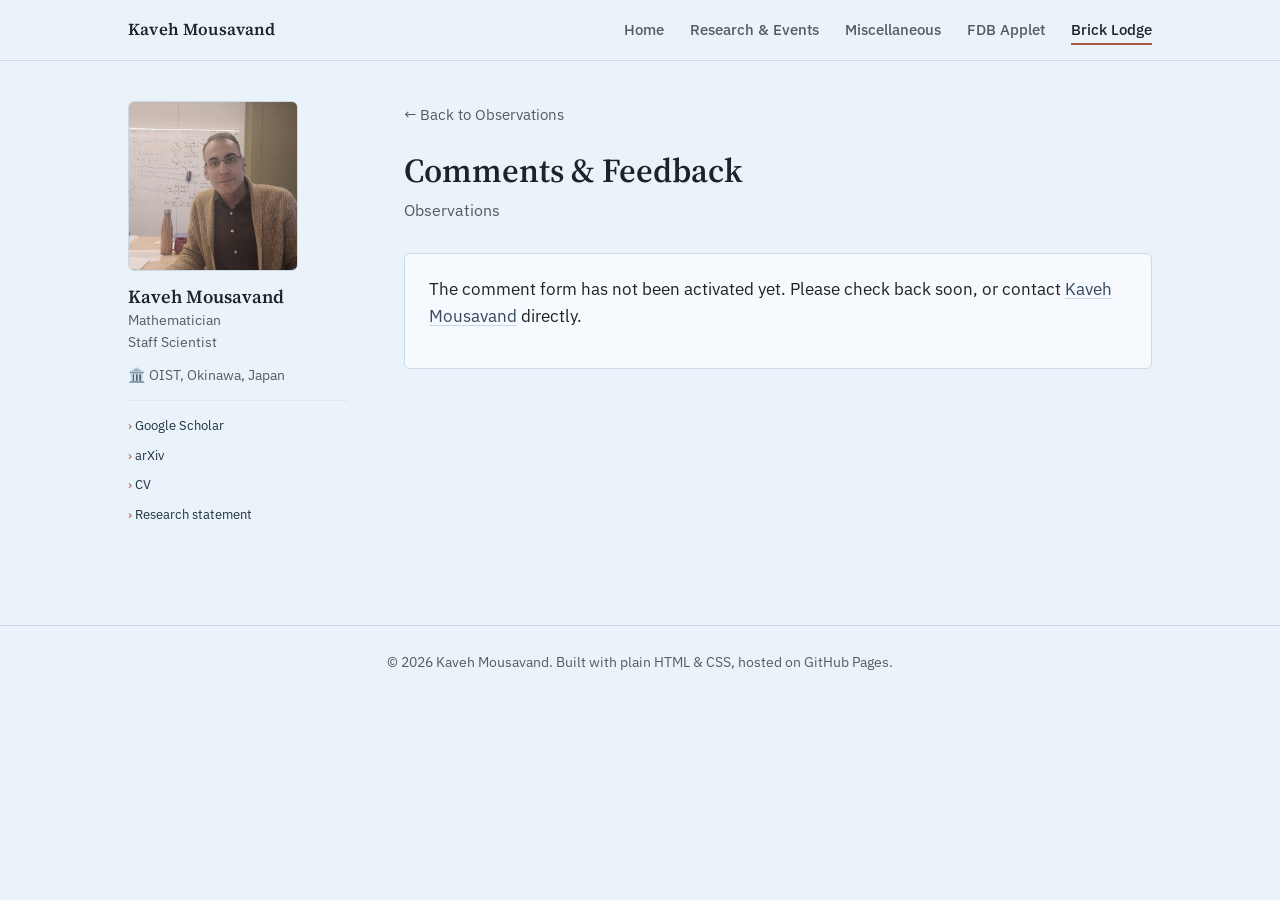
==== feedback.html @ 4c741c77 "Add files via upload" ====
<!DOCTYPE html>
<html lang="en">
<head>
<meta charset="UTF-8">
<meta name="viewport" content="width=device-width, initial-scale=1.0">
<title>Comments &amp; Feedback — Brick Lodge</title>
<link rel="icon" href="data:,">
<link rel="stylesheet" href="css/style.css">
</head>
<body>

<nav class="topnav">
  <div class="topnav-inner" id="topnav-inner">
    <a class="brand" href="https://kaveh-mousavand.github.io/">Kaveh Mousavand</a>
    <button class="nav-toggle" id="nav-toggle" aria-label="Toggle navigation">Menu</button>
    <ul class="navlinks">
      <li><a href="https://kaveh-mousavand.github.io/">Home</a></li>
      <li><a href="https://kaveh-mousavand.github.io/research.html">Research &amp; Events</a></li>
      <li><a href="https://kaveh-mousavand.github.io/misc.html">Miscellaneous</a></li>
      <li><a href="https://kaveh-mousavand.github.io/fdb-applet.html">FDB Applet</a></li>
      <li><a href="index.html" class="active">Brick Lodge</a></li>
    </ul>
  </div>
</nav>

<div class="shell">
  <aside class="sidebar">
    <img class="avatar" src="assets/images/profile.jpg" alt="Kaveh Mousavand">
    <h2>Kaveh Mousavand</h2>
    <p class="field">Mathematician</p>
    <p class="role">Staff Scientist</p>
    <p class="org"><a href="https://www.oist.jp/" target="_blank" rel="noopener noreferrer">OIST, Okinawa, Japan</a></p>
    <ul class="sidebar-links">
      <li><a href="https://scholar.google.com/citations?user=8kGHQqMAAAAJ&hl=en" target="_blank" rel="noopener noreferrer">Google Scholar</a></li>
      <li><a href="https://arxiv.org/a/mousavand_k_1" target="_blank" rel="noopener noreferrer">arXiv</a></li>
      <li><a href="https://kaveh-mousavand.github.io/assets/docs/cv.pdf" target="_blank" rel="noopener noreferrer">CV</a></li>
      <li><a href="https://kaveh-mousavand.github.io/assets/docs/research-statement.pdf" target="_blank" rel="noopener noreferrer">Research statement</a></li>
    </ul>
  </aside>

  <main class="content">
    <a class="back-link" id="back-to-obs" href="observations.html">&larr; Back to Observations</a>
    <h1>Comments &amp; Feedback</h1>
    <p class="subtitle" id="obs-label">Observations</p>

    <div class="card" id="not-active" hidden>
      <p>The comment form has not been activated yet. Please check back soon, or contact <a href="https://kaveh-mousavand.github.io/">Kaveh Mousavand</a> directly.</p>
    </div>
    <div class="card" id="bad-link" hidden>
      <p>This page needs to be opened from the &ldquo;Comments &amp; Feedback&rdquo; link below an observation. Please go back to the <a href="observations.html">Observations</a> page.</p>
    </div>

    <form id="feedback-form" class="card feedback-form" novalidate>
      <p class="form-intro">Your comment will be sent to the maintainer and contributors of the Brick Lodge for review. If it is approved, it will appear beneath the observation under your full name. Your email address is used only to contact you about your comment and is never displayed.</p>

      <label for="full-name">Full name <span class="req">*</span></label>
      <input type="text" id="full-name" name="name" maxlength="120" autocomplete="name" required>

      <label for="email">Email address <span class="req">*</span></label>
      <input type="email" id="email" name="email" maxlength="200" autocomplete="email" required>

      <label for="comment">Comment or feedback <span class="req">*</span></label>
      <textarea id="comment" name="comment" rows="10" required></textarea>
      <p class="field-note"><span id="word-count" class="word-count">0 / 1000 words</span></p>

      <label for="attachment">Attachment <span class="opt">(optional, up to <span id="max-mb">20</span> MB)</span></label>
      <input type="file" id="attachment" name="attachment">
      <p class="field-note" id="file-note"></p>

      <div class="hp" aria-hidden="true">
        <label for="website">Leave this field empty</label>
        <input type="text" id="website" name="website" tabindex="-1" autocomplete="off">
      </div>

      <p id="form-status" class="form-status" role="status" aria-live="polite" hidden></p>
      <button type="submit" class="btn" id="submit-btn">Submit comment</button>
    </form>

    <div class="card" id="thanks" hidden>
      <h3>Thank you</h3>
      <p>Thank you for your comment and feedback. It will be posted on the Brick Lodge after review. A confirmation has also been sent to your email address.</p>
      <p><a href="observations.html" id="thanks-back">&larr; Back to Observations</a></p>
    </div>
  </main>
</div>

<footer class="site-footer">
  © 2026 Kaveh Mousavand. Built with plain HTML &amp; CSS, hosted on GitHub Pages.
</footer>

<script src="js/feedback-config.js"></script>
<script src="js/feedback.js"></script>
<script>
document.getElementById('nav-toggle').addEventListener('click', function() {
  document.getElementById('topnav-inner').classList.toggle('open');
});

document.querySelectorAll('.info-toggle').forEach(function(btn) {
  btn.addEventListener('click', function() {
    const panel = document.getElementById(btn.getAttribute('data-target'));
    if (!panel) return;
    const isOpen = btn.getAttribute('aria-expanded') === 'true';
    btn.setAttribute('aria-expanded', String(!isOpen));
    if (isOpen) {
      panel.hidden = true;
    } else {
      panel.hidden = false;
    }
  });
});
</script>
</body>
</html>
---- css/style.css ----
/* ------------------------------------------------------------------
   Kaveh Mousavand — academic site
   Palette:  paper (light blue) #EAF2FA | ink #202325 | slate #34495D | brick #A65A43
   Type:     "Source Serif 4" (display) + "IBM Plex Sans" (body/UI)
   ------------------------------------------------------------------ */

@import url('https://fonts.googleapis.com/css2?family=Source+Serif+4:opsz,wght@8..60,400;8..60,500;8..60,600;8..60,700&family=IBM+Plex+Sans:wght@400;500;600&family=IBM+Plex+Mono:wght@400;500&display=swap');

:root {
  --paper: #EAF2FA;
  --paper-raised: #F6FAFE;
  --ink: #202325;
  --ink-soft: #565B5F;
  --slate: #34495D;
  --slate-deep: #223140;
  --brick: #A65A43;
  --rule: #C9D9E8;
  --rule-soft: #DCE8F3;
  --max-w: 760px;
}

* { box-sizing: border-box; }

html { scroll-behavior: smooth; }

body {
  margin: 0;
  background: var(--paper);
  color: var(--ink);
  font-family: "IBM Plex Sans", -apple-system, BlinkMacSystemFont, sans-serif;
  font-size: 17px;
  line-height: 1.6;
  -webkit-font-smoothing: antialiased;
}

/* Clean, non-stretched text wrapping: balance headings, avoid ragged/orphan
   line breaks in body copy, and never justify (justify is what stretches
   text unnecessarily). */
p, li, .lede, .quote-block, .coauthors, .ev-meta, blockquote {
  text-wrap: pretty;
  text-align: left;
  overflow-wrap: break-word;
  hyphens: auto;
}
h1, h2, h3, h4, .subtitle, .ev-title {
  text-wrap: balance;
}

a {
  color: var(--slate);
  text-decoration-color: var(--rule);
  text-underline-offset: 3px;
}
a:hover { color: var(--brick); text-decoration-color: var(--brick); }

h1, h2, h3, h4 {
  font-family: "Source Serif 4", Georgia, serif;
  font-weight: 600;
  color: var(--ink);
  line-height: 1.25;
}

/* ---------- Top nav ---------- */
.topnav {
  border-bottom: 1px solid var(--rule);
  background: var(--paper);
  position: sticky;
  top: 0;
  z-index: 20;
}
.topnav-inner {
  max-width: 1080px;
  margin: 0 auto;
  padding: 0 28px;
  display: flex;
  align-items: center;
  justify-content: space-between;
  height: 60px;
}
.brand {
  font-family: "Source Serif 4", serif;
  font-weight: 600;
  font-size: 1.05rem;
  color: var(--ink);
  text-decoration: none;
  letter-spacing: 0.01em;
}
.brand:hover { color: var(--slate); }
.navlinks {
  display: flex;
  gap: 26px;
  list-style: none;
  margin: 0;
  padding: 0;
}
.navlinks a {
  color: var(--ink-soft);
  text-decoration: none;
  font-size: 0.94rem;
  font-weight: 500;
  padding: 4px 0;
  border-bottom: 2px solid transparent;
}
.navlinks a:hover,
.navlinks a.active {
  color: var(--ink);
  border-bottom-color: var(--brick);
}
.nav-toggle { display: none; }

/* ---------- Page shell: sidebar + content ---------- */
.shell {
  max-width: 1080px;
  margin: 0 auto;
  padding: 40px 28px 80px;
  display: grid;
  grid-template-columns: 220px 1fr;
  gap: 56px;
  align-items: start;
}

/* ---------- Sidebar (Enomoto-style: small photo top-left, stacked meta/links) ---------- */
.sidebar {
  position: sticky;
  top: 84px;
  text-align: left;
}
.sidebar img.avatar {
  width: 25vw;
  max-width: 170px;
  min-width: 64px;
  aspect-ratio: 1 / 1;
  object-fit: cover;
  border-radius: 6px;
  border: 1px solid var(--rule);
  display: block;
  margin: 0 0 14px;
}
.sidebar h2 {
  font-size: 1.15rem;
  margin: 0 0 3px;
}
/* "Mathematician" (above) and "Staff Scientist" (below) share identical
   typography; only the bottom margin differs so the pair reads as one block. */
.sidebar .field,
.sidebar .role {
  font-size: 0.88rem;
  font-style: normal;
  color: var(--ink-soft);
  line-height: 1.4;
}
.sidebar .field { margin: 0 0 2px; }
.sidebar .role { margin: 0 0 14px; }

/* Single-line affiliation: institute icon + linked "OIST, Okinawa, Japan" */
.sidebar .org {
  font-size: 0.88rem;
  color: var(--ink-soft);
  margin: 0 0 14px;
  line-height: 1.4;
}
.sidebar .org::before { content: "\1F3DB\FE0F  "; }
.sidebar .org a {
  color: inherit;
  text-decoration: none;
}
.sidebar .org a:hover {
  color: var(--brick);
  text-decoration: underline;
  text-underline-offset: 3px;
}

.sidebar-links {
  list-style: none;
  margin: 0 0 20px;
  padding: 14px 0 0;
  border-top: 1px solid var(--rule-soft);
}
.sidebar-links li { margin-bottom: 8px; font-size: 0.84rem; }
.sidebar-links a {
  text-decoration: none;
  color: var(--slate-deep);
}
.sidebar-links a:hover { color: var(--brick); }
.sidebar-links a::before {
  content: "› ";
  color: var(--brick);
}

/* ---------- Content ---------- */
.content { max-width: var(--max-w); }
.content h1 {
  font-size: 2.1rem;
  margin: 0 0 6px;
}
.content .subtitle {
  color: var(--ink-soft);
  font-size: 1.02rem;
  margin: 0 0 30px;
}
.content h2 {
  font-size: 1.32rem;
  margin: 40px 0 14px;
  padding-bottom: 8px;
  border-bottom: 1px solid var(--rule);
}
.content h3 {
  font-size: 1.08rem;
  margin: 26px 0 10px;
}
.content p { margin: 0 0 16px; }
.content ul, .content ol { margin: 0 0 18px; padding-left: 22px; }
.content li { margin-bottom: 6px; }

.lede {
  font-family: "Source Serif 4", serif;
  font-size: 1.12rem;
  line-height: 1.7;
  color: var(--ink);
}

.pub-list { list-style: none; padding: 0; margin: 0 0 20px; counter-reset: pub; }
.pub-list li {
  counter-increment: pub;
  padding: 12px 0 12px 40px;
  border-bottom: 1px solid var(--rule-soft);
  position: relative;
  font-size: 0.97rem;
}
.pub-list li::before {
  content: counter(pub) ".";
  position: absolute;
  left: 0;
  top: 12px;
  color: var(--brick);
  font-family: "IBM Plex Mono", monospace;
  font-size: 0.85rem;
}
.pub-list .coauthors { color: var(--ink-soft); font-size: 0.9rem; }

.event-list { list-style: none; padding: 0; margin: 0 0 10px; }
.event-list li {
  padding: 12px 0;
  border-bottom: 1px solid var(--rule-soft);
}
.event-list .ev-title { font-weight: 500; color: var(--ink); }
.event-list .ev-meta { color: var(--ink-soft); font-size: 0.9rem; display: block; margin-top: 2px; }

.quote-block {
  border-left: 3px solid var(--brick);
  padding: 4px 0 4px 20px;
  margin: 22px 0;
  font-family: "Source Serif 4", serif;
  font-style: italic;
  color: var(--ink-soft);
  font-size: 1.02rem;
  line-height: 1.7;
}

.section-label {
  font-weight: 600;
  font-size: 1.05rem;
  color: var(--ink);
  margin: 0 0 10px;
}

.divider {
  border: none;
  border-top: 1px solid var(--rule);
  margin: 34px 0;
}

/* ---------- Brick Lodge: clickable topic list + popups ---------- */
.brick-list {
  list-style: none;
  margin: 0 0 20px;
  padding: 0;
}
.brick-list li { margin-bottom: 10px; }
.brick-item {
  display: flex;
  align-items: center;
  justify-content: space-between;
  width: 100%;
  text-align: left;
  text-decoration: none;
  background: var(--paper-raised);
  border: 1px solid var(--rule);
  border-radius: 6px;
  padding: 14px 18px;
  font-family: "IBM Plex Sans", sans-serif;
  font-size: 0.98rem;
  font-weight: 500;
  color: var(--ink);
  cursor: pointer;
  transition: border-color 0.15s ease, background 0.15s ease;
}
.brick-item:hover {
  border-color: var(--brick);
  background: var(--rule-soft);
}
.brick-item::after {
  content: "→";
  color: var(--brick);
  font-size: 1rem;
  margin-left: 12px;
}

.modal-overlay {
  display: none;
  position: fixed;
  inset: 0;
  background: rgba(20, 30, 40, 0.45);
  z-index: 100;
  align-items: center;
  justify-content: center;
  padding: 20px;
}
.modal-overlay.open {
  display: flex;
}
.modal-box {
  background: var(--paper-raised);
  border-radius: 8px;
  max-width: 560px;
  width: 100%;
  max-height: 80vh;
  overflow-y: auto;
  padding: 28px 30px;
  position: relative;
  box-shadow: 0 12px 40px rgba(20, 30, 40, 0.25);
}
.modal-close {
  position: absolute;
  top: 14px;
  right: 16px;
  background: none;
  border: none;
  font-size: 1.4rem;
  line-height: 1;
  color: var(--ink-soft);
  cursor: pointer;
  padding: 4px;
}
.modal-close:hover { color: var(--brick); }
.modal-box h3 {
  font-size: 1.2rem;
  margin: 0 0 14px;
  padding-right: 24px;
}
.modal-box p:last-child { margin-bottom: 0; }
.modal-box.wide {
  max-width: 820px;
}

.conjectures-intro {
  font-size: 0.96rem;
  color: var(--ink-soft);
  margin: 0 0 28px;
  max-width: var(--max-w);
}

.conjecture-card {
  background: var(--paper-raised);
  border: 1px solid var(--rule);
  border-radius: 8px;
  padding: 22px 26px;
  margin: 0 0 22px;
}
.conjecture-card h3 {
  font-size: 1.1rem;
  margin: 0 0 8px;
}
.conjecture-meta {
  font-size: 0.85rem;
  color: var(--ink-soft);
  margin: 0 0 12px;
}
.conjecture-meta a { white-space: nowrap; }
.conjecture-setting {
  font-size: 0.94rem;
  margin: 0 0 10px;
}
.conjecture-statement {
  background: var(--rule-soft);
  border-left: 3px solid var(--slate);
  padding: 12px 16px;
  margin: 0 0 14px;
  font-size: 0.96rem;
  font-weight: 700;
  color: var(--ink);
}

.info-toggle {
  display: inline-flex;
  align-items: center;
  gap: 6px;
  background: none;
  border: 1px solid var(--slate);
  border-radius: 4px;
  color: var(--slate-deep);
  font-size: 0.85rem;
  font-weight: 500;
  padding: 6px 13px;
  cursor: pointer;
  font-family: "IBM Plex Sans", sans-serif;
}
.info-toggle:hover { background: var(--slate); color: #fff; }
.info-toggle .chev { transition: transform 0.15s ease; font-size: 0.75rem; }
.info-toggle[aria-expanded="true"] .chev { transform: rotate(180deg); }

.info-panel {
  margin-top: 16px;
  padding-top: 16px;
  border-top: 1px solid var(--rule);
  font-size: 0.94rem;
}
.info-panel[hidden] { display: none; }
.info-panel p { margin: 0 0 12px; }
.info-panel p:last-of-type { margin-bottom: 12px; }

.info-panel .attachment {
  display: flex;
  align-items: flex-start;
  gap: 10px;
  background: var(--rule-soft);
  border: 1px solid var(--rule);
  border-left: 3px solid var(--brick);
  border-radius: 6px;
  padding: 10px 14px;
  margin: 0 0 14px;
  font-size: 0.92rem;
}
.attachment-icon { font-size: 1.05rem; line-height: 1.4; }

.topic-list {
  list-style: none;
  padding: 0;
  margin: 0;
  display: flex;
  flex-wrap: wrap;
  gap: 8px;
}
.topic-list li a {
  display: inline-block;
  background: var(--rule-soft);
  border: 1px solid var(--rule);
  border-radius: 14px;
  padding: 5px 13px;
  font-size: 0.84rem;
  text-decoration: none;
  color: var(--slate-deep);
}
.topic-list li a:hover {
  background: var(--brick);
  border-color: var(--brick);
  color: #fff;
}
.topics-label {
  font-size: 0.85rem;
  font-weight: 600;
  color: var(--ink-soft);
  margin: 0 0 8px;
  text-transform: uppercase;
  letter-spacing: 0.04em;
}

.back-link {
  display: inline-block;
  margin-bottom: 22px;
  font-size: 0.92rem;
  text-decoration: none;
  color: var(--ink-soft);
}
.back-link:hover { color: var(--brick); }

.card {
  background: var(--paper-raised);
  border: 1px solid var(--rule);
  border-radius: 6px;
  padding: 22px 24px;
  margin: 24px 0;
}

.link-grid { list-style: none; padding: 0; margin: 0 0 20px; }
.link-grid li { margin-bottom: 8px; }

/* Bulleted list (used for "Other writings") */
.bullet-list {
  list-style: disc;
  padding-left: 22px;
  margin: 0 0 20px;
}
.bullet-list li { margin-bottom: 8px; }
.bullet-list li::marker { color: var(--brick); }

.btn {
  display: inline-block;
  padding: 9px 18px;
  border: 1px solid var(--slate);
  border-radius: 4px;
  color: var(--slate-deep);
  text-decoration: none;
  font-size: 0.92rem;
  font-weight: 500;
  margin: 4px 10px 4px 0;
}
.btn:hover { background: var(--slate); color: #fff; }

pre, code {
  font-family: "IBM Plex Mono", monospace;
  font-size: 0.88rem;
}
pre {
  background: var(--slate-deep);
  color: #E7ECF1;
  padding: 16px 18px;
  border-radius: 6px;
  overflow-x: auto;
  margin: 0 0 18px;
}
code.inline {
  background: var(--rule-soft);
  padding: 1px 6px;
  border-radius: 3px;
}

.figure {
  margin: 24px 0;
  text-align: center;
}
.figure img {
  max-width: 100%;
  border: 1px solid var(--rule);
  border-radius: 4px;
}
.figure figcaption {
  font-size: 0.85rem;
  color: var(--ink-soft);
  margin-top: 8px;
}

footer.site-footer {
  border-top: 1px solid var(--rule);
  text-align: center;
  padding: 26px 20px 40px;
  color: var(--ink-soft);
  font-size: 0.85rem;
}

/* ---------- Responsive ---------- */
@media (max-width: 820px) {
  .shell { grid-template-columns: 1fr; }
  .sidebar { position: static; }
  .sidebar img.avatar { width: 25vw; max-width: 110px; min-width: 64px; margin-bottom: 12px; }
  .sidebar-links { margin-top: 6px; }
  .navlinks { display: none; }
  .nav-toggle {
    display: inline-block;
    background: none;
    border: 1px solid var(--rule);
    border-radius: 4px;
    padding: 6px 10px;
    font-size: 0.85rem;
    color: var(--ink);
    cursor: pointer;
  }
  .topnav-inner.open .navlinks {
    display: flex;
    flex-direction: column;
    position: absolute;
    top: 60px;
    left: 0;
    right: 0;
    background: var(--paper);
    border-bottom: 1px solid var(--rule);
    padding: 16px 28px;
    gap: 14px;
  }
}

/* ---------- Observations: intro, main result, comments, feedback form ---------- */
.conjectures-intro.tight { margin-bottom: 16px; }

.info-panel .main-result {
  background: #FBF4EC;
  border: 1px solid #EBD8C8;
  border-radius: 6px;
  padding: 12px 16px;
  margin: 0 0 14px;
}

.comments-block { margin: -10px 0 28px 4px; }
.feedback-link {
  display: inline-block;
  font-size: 0.86rem;
  color: var(--slate-deep);
  text-decoration: none;
  border-bottom: 1px dotted var(--slate);
}
.feedback-link:hover { color: var(--brick); border-bottom-color: var(--brick); }
.approved-comments { margin-top: 14px; }
.comment-item {
  background: var(--paper-raised);
  border: 1px solid var(--rule);
  border-left: 3px solid var(--slate);
  border-radius: 6px;
  padding: 12px 16px;
  margin: 0 0 12px;
}
.comment-item p { margin: 0; }
.comment-head { font-size: 0.9rem; margin-bottom: 6px !important; }
.comment-date { color: var(--ink-soft); font-size: 0.82rem; }
.comment-body { font-size: 0.94rem; white-space: pre-wrap; overflow-wrap: anywhere; }

.feedback-form { max-width: 640px; }
.feedback-form .form-intro { font-size: 0.92rem; color: var(--ink-soft); margin-bottom: 20px; }
.feedback-form label { display: block; font-size: 0.9rem; font-weight: 600; margin: 16px 0 6px; }
.feedback-form .req { color: var(--brick); }
.feedback-form .opt { font-weight: 400; color: var(--ink-soft); }
.feedback-form input[type="text"],
.feedback-form input[type="email"],
.feedback-form textarea {
  width: 100%;
  box-sizing: border-box;
  font: inherit;
  font-size: 0.95rem;
  color: var(--ink);
  background: #fff;
  border: 1px solid var(--rule);
  border-radius: 4px;
  padding: 9px 11px;
}
.feedback-form textarea { resize: vertical; min-height: 180px; }
.feedback-form input:focus, .feedback-form textarea:focus {
  outline: 2px solid var(--slate);
  outline-offset: 1px;
}
.feedback-form input[type="file"] { font-size: 0.9rem; max-width: 100%; }
.field-note { font-size: 0.82rem; color: var(--ink-soft); margin: 6px 0 0 !important; min-height: 1em; }
.word-count.over, .field-note.over { color: #B3261E; font-weight: 600; }
.form-status { font-size: 0.92rem; margin: 18px 0 12px !important; padding: 10px 14px; border-radius: 4px; }
.form-status[hidden] { display: none; }
.form-status.error { background: #FBE9E7; color: #8C1D18; border: 1px solid #F0C4BF; }
.form-status.info { background: var(--rule-soft); color: var(--ink); border: 1px solid var(--rule); }
.feedback-form .btn { margin-top: 8px; cursor: pointer; font-family: inherit; }
.feedback-form .btn:disabled { opacity: 0.6; cursor: wait; }
.hp { position: absolute; left: -9999px; width: 1px; height: 1px; overflow: hidden; }
.card[hidden], .feedback-form[hidden] { display: none; }
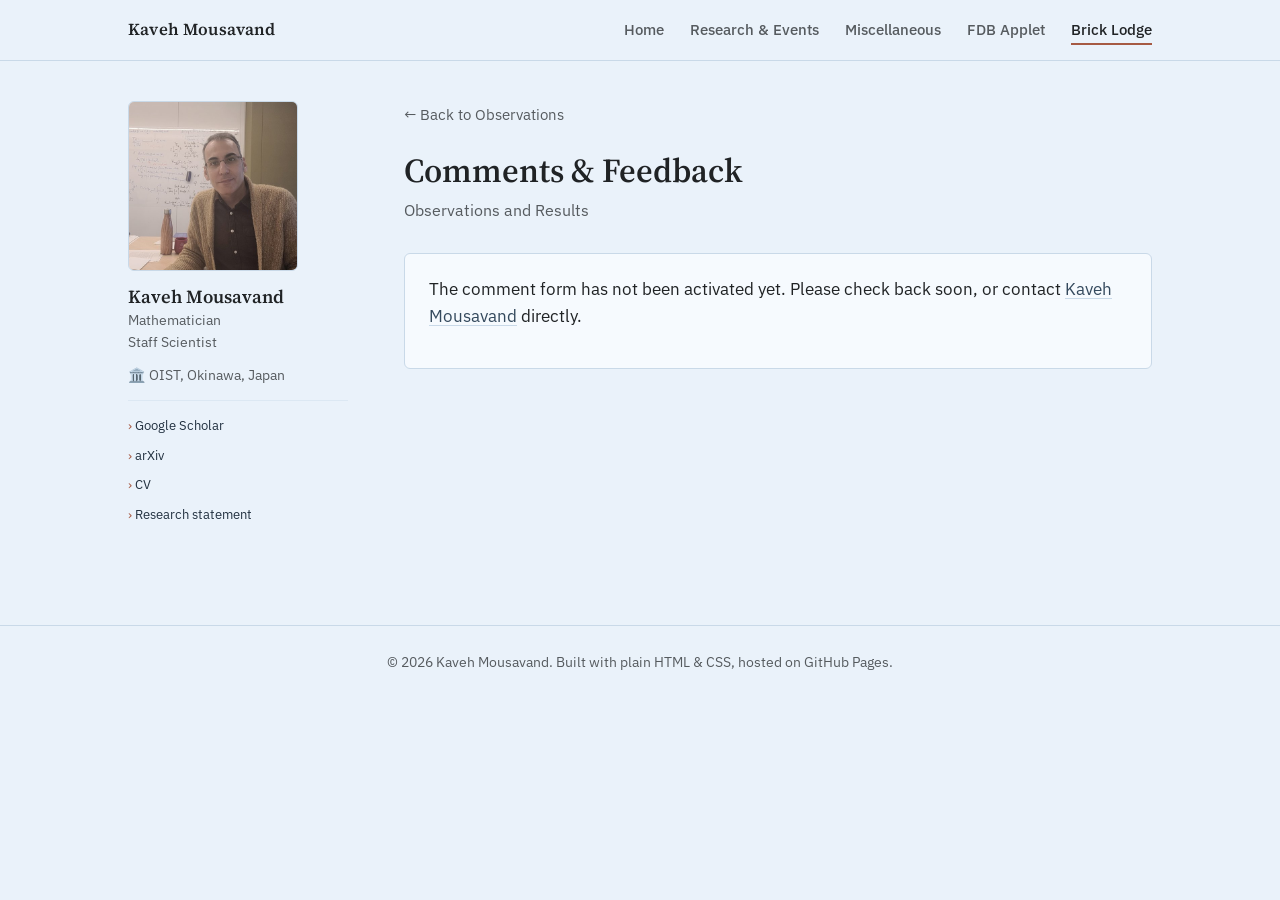
==== commit 9a01939c: "Add files via upload" ====
--- a/feedback.html
+++ b/feedback.html
@@ -11,13 +11,13 @@
 
 <nav class="topnav">
   <div class="topnav-inner" id="topnav-inner">
-    <a class="brand" href="https://kaveh-mousavand.github.io/">Kaveh Mousavand</a>
+    <a class="brand" href="https://kaveh-mousavand.github.io/" target="_blank" rel="noopener noreferrer">Kaveh Mousavand</a>
     <button class="nav-toggle" id="nav-toggle" aria-label="Toggle navigation">Menu</button>
     <ul class="navlinks">
-      <li><a href="https://kaveh-mousavand.github.io/">Home</a></li>
-      <li><a href="https://kaveh-mousavand.github.io/research.html">Research &amp; Events</a></li>
-      <li><a href="https://kaveh-mousavand.github.io/misc.html">Miscellaneous</a></li>
-      <li><a href="https://kaveh-mousavand.github.io/fdb-applet.html">FDB Applet</a></li>
+      <li><a href="https://kaveh-mousavand.github.io/" target="_blank" rel="noopener noreferrer">Home</a></li>
+      <li><a href="https://kaveh-mousavand.github.io/research.html" target="_blank" rel="noopener noreferrer">Research &amp; Events</a></li>
+      <li><a href="https://kaveh-mousavand.github.io/misc.html" target="_blank" rel="noopener noreferrer">Miscellaneous</a></li>
+      <li><a href="https://kaveh-mousavand.github.io/fdb-applet.html" target="_blank" rel="noopener noreferrer">FDB Applet</a></li>
       <li><a href="index.html" class="active">Brick Lodge</a></li>
     </ul>
   </div>
@@ -44,14 +44,14 @@
     <p class="subtitle" id="obs-label">Observations</p>
 
     <div class="card" id="not-active" hidden>
-      <p>The comment form has not been activated yet. Please check back soon, or contact <a href="https://kaveh-mousavand.github.io/">Kaveh Mousavand</a> directly.</p>
+      <p>The comment form has not been activated yet. Please check back soon, or contact <a href="https://kaveh-mousavand.github.io/" target="_blank" rel="noopener noreferrer">Kaveh Mousavand</a> directly.</p>
     </div>
     <div class="card" id="bad-link" hidden>
-      <p>This page needs to be opened from the &ldquo;Comments &amp; Feedback&rdquo; link below an observation. Please go back to the <a href="observations.html">Observations</a> page.</p>
+      <p>This page needs to be opened from the &ldquo;Comments &amp; Feedback&rdquo; link below an observation or a result. Please go back to the <a href="observations.html">Observations</a> or <a href="results.html">Results</a> page.</p>
     </div>
 
     <form id="feedback-form" class="card feedback-form" novalidate>
-      <p class="form-intro">Your comment will be sent to the maintainer and contributors of the Brick Lodge for review. If it is approved, it will appear beneath the observation under your full name. Your email address is used only to contact you about your comment and is never displayed.</p>
+      <p class="form-intro">Your comment will be sent to the maintainer and contributors of the Brick Lodge for review. If it is approved, it will appear beneath the relevant observation or result under your full name. Your email address is used only to contact you about your comment and is never displayed.</p>
 
       <label for="full-name">Full name <span class="req">*</span></label>
       <input type="text" id="full-name" name="name" maxlength="120" autocomplete="name" required>
--- a/css/style.css
+++ b/css/style.css
@@ -583,23 +583,26 @@
 .conjectures-intro.tight { margin-bottom: 16px; }
 
 .info-panel .main-result {
-  background: #FBF4EC;
-  border: 1px solid #EBD8C8;
+  background: #FBEFE2;
+  border: 1px solid #E6CDB6;
   border-radius: 6px;
   padding: 12px 16px;
   margin: 0 0 14px;
 }
 
-.comments-block { margin: -10px 0 28px 4px; }
-.feedback-link {
-  display: inline-block;
-  font-size: 0.86rem;
-  color: var(--slate-deep);
-  text-decoration: none;
-  border-bottom: 1px dotted var(--slate);
-}
-.feedback-link:hover { color: var(--brick); border-bottom-color: var(--brick); }
-.approved-comments { margin-top: 14px; }
+.card-actions {
+  display: flex;
+  flex-wrap: wrap;
+  align-items: center;
+  justify-content: space-between;
+  gap: 10px;
+}
+.card-actions .comments-toggle { margin-left: auto; }
+.comments-panel p { margin: 0 0 12px; }
+.comments-status { font-size: 0.9rem; color: var(--ink-soft); }
+.comments-status:empty { display: none; }
+.approved-comments { margin: 0 0 14px; }
+.approved-comments:empty { display: none; }
 .comment-item {
   background: var(--paper-raised);
   border: 1px solid var(--rule);
@@ -647,3 +650,7 @@
 .feedback-form .btn:disabled { opacity: 0.6; cursor: wait; }
 .hp { position: absolute; left: -9999px; width: 1px; height: 1px; overflow: hidden; }
 .card[hidden], .feedback-form[hidden] { display: none; }
+
+/* ---------- Results page ---------- */
+.ul { text-decoration: underline; }
+.conjecture-statement .thm-label { color: var(--slate-deep); }
